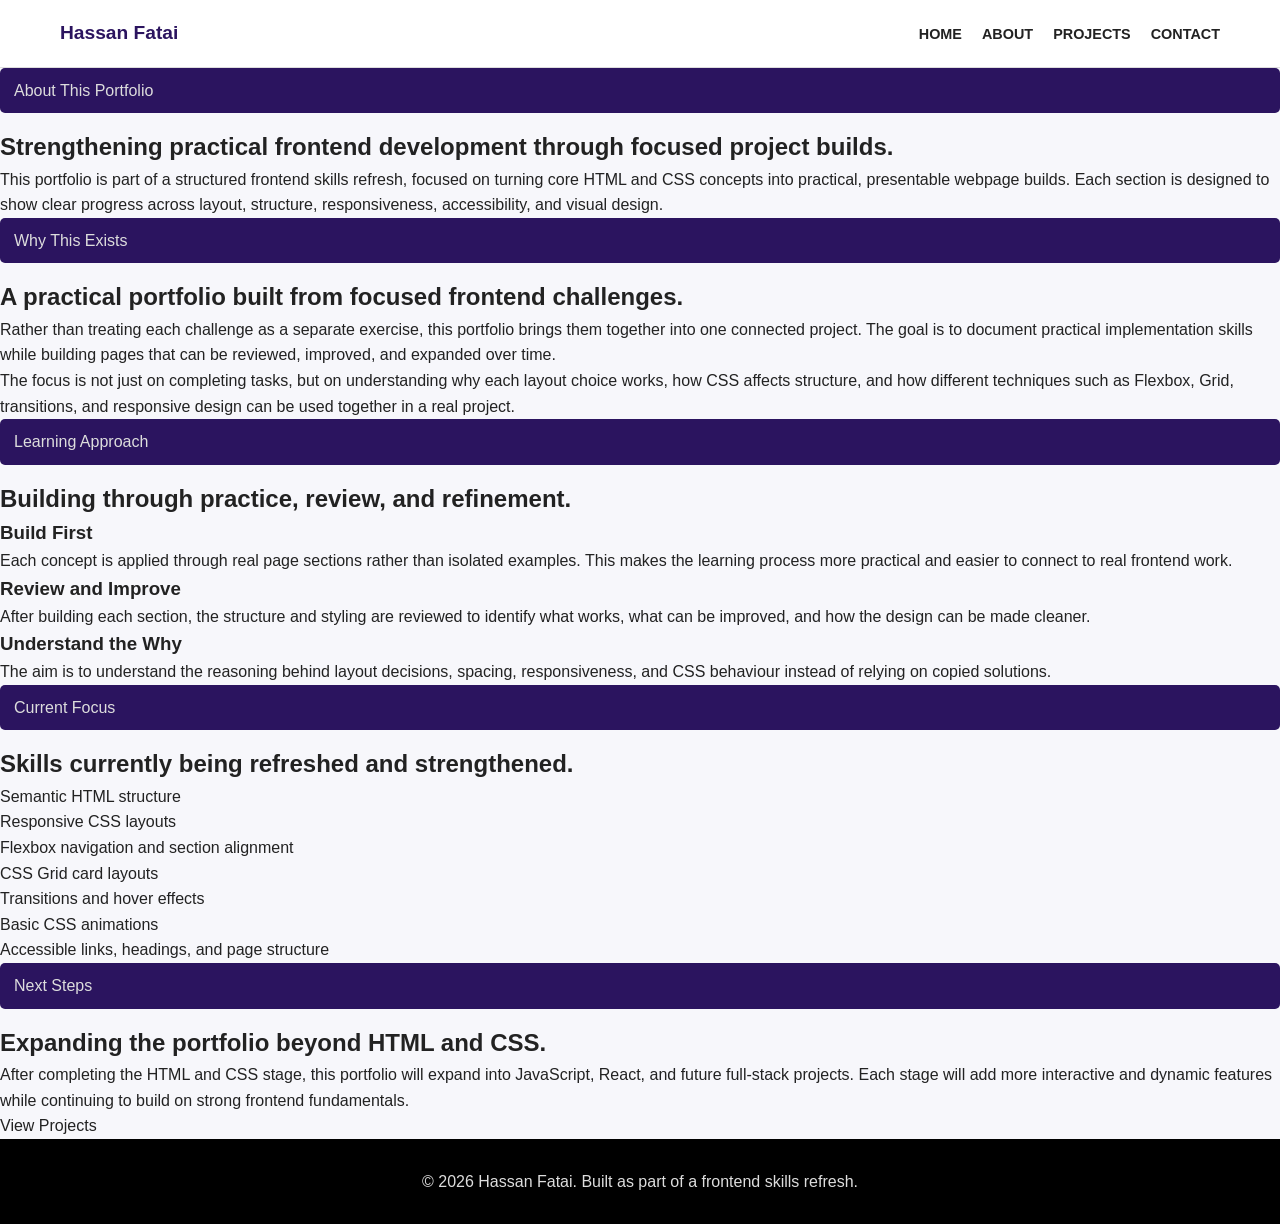
==== about.html @ c996f09a "Created about page skeleton, improved some styling" ====
<!DOCTYPE html>
<html lang="en">
<head>
    <meta charset="UTF-8">
    <meta name="viewport" content="width=device-width, initial-scale=1.0">
    <title>PORTFOLIO | ABOUT</title>
    <link rel="stylesheet" href="style.css">
</head>
<body>
    <header class="site-header">
        <nav class="nav-bar">
            <a href="index.html" class="logo">Hassan Fatai</a>
            <ul class="page-links">
                <li><a href="index.html">HOME</a></li>
                <li><a href="about.html">ABOUT</a></li>
                <li><a href="projects.html">PROJECTS</a></li>
                <li><a href="contact.html">CONTACT</a></li>
            </ul>
        </nav>
    </header>
    <main>
        <section class="about-hero">
            <p class="section-label">About This Portfolio</p>
            <h1>Strengthening practical frontend development through focused project builds.</h1>
            <p>
                This portfolio is part of a structured frontend skills refresh, focused on turning core HTML and CSS concepts into practical, presentable webpage builds. Each section is designed to show clear progress across layout, structure, responsiveness, accessibility, and visual design.
            </p>
        </section>

        <section class="about-intro">
            <p class="section-label">Why This Exists</p>
            <h2>A practical portfolio built from focused frontend challenges.</h2>
            <p>
                Rather than treating each challenge as a separate exercise, this portfolio brings them together into one connected project. The goal is to document practical implementation skills while building pages that can be reviewed, improved, and expanded over time.
            </p>
            <p>
                The focus is not just on completing tasks, but on understanding why each layout choice works, how CSS affects structure, and how different techniques such as Flexbox, Grid, transitions, and responsive design can be used together in a real project.
            </p>
        </section>

        <section class="learning-approach">
            <p class="section-label">Learning Approach</p>
            <h2>Building through practice, review, and refinement.</h2>

            <div class="approach-grid">
                <article class="approach-card">
                    <h3>Build First</h3>
                    <p>
                        Each concept is applied through real page sections rather than isolated examples. This makes the learning process more practical and easier to connect to real frontend work.
                    </p>
                </article>

                <article class="approach-card">
                    <h3>Review and Improve</h3>
                    <p>
                        After building each section, the structure and styling are reviewed to identify what works, what can be improved, and how the design can be made cleaner.
                    </p>
                </article>

                <article class="approach-card">
                    <h3>Understand the Why</h3>
                    <p>
                        The aim is to understand the reasoning behind layout decisions, spacing, responsiveness, and CSS behaviour instead of relying on copied solutions.
                    </p>
                </article>
            </div>
        </section>

        <section class="current-focus">
            <p class="section-label">Current Focus</p>
            <h2>Skills currently being refreshed and strengthened.</h2>

            <ul>
                <li>Semantic HTML structure</li>
                <li>Responsive CSS layouts</li>
                <li>Flexbox navigation and section alignment</li>
                <li>CSS Grid card layouts</li>
                <li>Transitions and hover effects</li>
                <li>Basic CSS animations</li>
                <li>Accessible links, headings, and page structure</li>
            </ul>
        </section>

        <section class="next-steps">
            <p class="section-label">Next Steps</p>
            <h2>Expanding the portfolio beyond HTML and CSS.</h2>
            <p>
                After completing the HTML and CSS stage, this portfolio will expand into JavaScript, React, and future full-stack projects. Each stage will add more interactive and dynamic features while continuing to build on strong frontend fundamentals.
            </p>
            <a href="projects.html">View Projects</a>
        </section>
    </main>
    <footer class="site-footer">
        <p>&copy; 2026 Hassan Fatai. Built as part of a frontend skills refresh.</p>
    </footer>
</body>
</html>
---- style.css ----
* {
  margin: 0;
  padding: 0;
  box-sizing: border-box;
}

html{
    scroll-behavior: smooth;
}

body{
    font-family: Arial, Helvetica, sans-serif;
    background-color: #f7f7fb;
    color: #222;
    line-height: 1.6;
}

a{
    text-decoration: none;
    color: inherit;
}
.site-header{
    background-color: white;
    border-bottom: 1px solid #ddd;
    position: sticky;
    top: 0;
    z-index: 10;
}

.nav-bar{
    margin: 0 auto;
    padding: 18px 60px;
    display: flex;
    justify-content: space-between;
    align-items: center;
}

.logo{
    font-weight: bold;
    font-size: 1.2rem;
    color: #2b145f;
}

.page-links{
    display: flex;
    gap: 20px;
    list-style: none;
}

.page-links a{
    font-weight: bold;
    font-size: 0.9rem;
}

.page-links a:hover{
    color: #5938ff;
}

.site-footer{
    background-color: #000;
    color: #ddd;
    text-align: center;
    padding: 30px;
}

.section-label{
    background-color: #2b145f;
    padding: 10px 14px;
    border-radius: 5px;
    color: #ddd;
    margin-bottom: 15px;
}

                            /*////////////////HOME PAGE///////////////////*/

.hero{
    display: flex;
    justify-content: center;
    align-items: center;
    padding: 40px 20px;
    gap: 100px;
}

.hero .section-label{
    background-color: inherit;
    color: #000;
    padding: 0;
    margin: 0;
}

@keyframes fadeInUp {
    from {
        opacity: 0;
        translate: 0 20px;
    }

    to {
        opacity: 1;
        translate: 0 0;
    }
}

.hero-content, 
.hero-summary{
    max-width: 450px;
    border: 1px solid #ddd;
    border-top-left-radius: 10px;
    border-bottom-right-radius: 10px;
    padding: 10px;
    box-shadow: -10px 10px #ddd;
    transition: box-shadow 0.5s ease, transform 0.5s ease;
    opacity: 0;
    animation: fadeInUp 1s ease forwards;
}

.hero-content:hover, .hero-summary:hover{
    box-shadow: -10px 10px hsl(0, 0%, 70%);
    transform: translateY(-3px);
}

.hero-content h1 {
    font-size: 2.6rem;
    line-height: 1.2;
    margin-bottom: 15px;
}

.hero-links {
    display: flex;
    gap: 10px;
    margin-top: 15px;
}

.hero-links a {
    background-color: #2b145f;
    padding: 8px 12px;
    border-radius: 5px;
    color: #ffffff;
    font-weight: bold;
}

.hero-links a:hover{
    color: #000;
    background-color: hsl(0, 0%, 70%);
}

.hero-summary {
    line-height: 1.6;
    animation-delay: 0.4s;
}

.hero-summary p {
    margin: 20px 0;
}

.hero-summary li {
    list-style: none;
    margin-bottom: 16px;
}

.hero-summary h3{
    font-size: 30px;
}

.hero-summary li{
    list-style: none;
}

.intro-section{
    display: flex;
    flex-direction: column;
    align-items: center;
    padding: 30px;
    max-width: 800px;
    margin: 50px auto;
}

.intro-section h2 {
    text-align: center;
    margin-bottom: 15px;
    font-size: 1.8rem;
}

.intro-section p:not(.section-label) {
    text-align: center;
    font-size: 1.05rem;
}

.focus-section{
    display: flex;
    flex-direction: column;
    align-items: center;
    padding: 30px;
}

.focus-section .section-label{
    background-color: #2b145f;
    padding: 10px 14px;
    border-radius: 5px;
    color: #ddd;
    margin-bottom: 15px;
}

.focus-section h2{
    margin-bottom: 15px;
}

.focus-grid {
    display: grid;
    grid-template-columns: repeat(4, 1fr);
    gap: 20px;
    max-width: 1100px;
    margin-top: 20px;
}

.focus-card{
    text-align: center;
    line-height: 2rem;
    max-width: 250px;
    min-height: 250px;
    padding: 15px;
    border: 1px solid #ddd;
    border-top-left-radius: 5px;
    border-bottom-right-radius: 5px;
    box-shadow: -10px 10px #ddd;
    transition: box-shadow 0.5s ease, transform 0.5s ease;
}

.focus-card h3 {
    margin-bottom: 25px;
}

.focus-card p {
    line-height: 1.8;
}

.focus-card:hover{
    box-shadow: -10px 10px hsl(0, 0%, 70%);
    transform: translateY(-3px);
}

.featured-projects{
    padding: 30px;
    display: flex;
    flex-direction: column;
    align-items: center;
}

.featured-projects .section-label{
    background-color: #2b145f;
    padding: 10px 14px;
    border-radius: 5px;
    color: #ddd;
    margin-bottom: 15px;
}

.project-preview-grid{
    display: grid;
    grid-template-columns: repeat(3, 1fr);
    gap: 20px;
    max-width: 1100px;
    margin-top: 20px;
}

.project-preview-card{
    text-align: center;
    line-height: 2rem;
    min-height: 250px;
    padding: 15px;
    border: 1px solid #ddd;
    border-top-left-radius: 5px;
    border-bottom-right-radius: 5px;
    box-shadow: -10px 10px #ddd;
    transition: box-shadow 0.5s ease, transform 0.5s ease;
}

.project-preview-card h3 {
    margin-bottom: 15px;
}

.project-preview-card p {
    margin-bottom: 20px;
    line-height: 1.8;
}

.project-preview-card a {
    display: inline-block;
    background-color: #2b145f;
    padding: 8px 12px;
    border-radius: 5px;
    color: #ffffff;
    font-weight: bold;
    transition: background-color 0.5s ease, color 0.5s ease;
}

.project-preview-card a:hover{
    color: #000;
    background-color: hsl(0, 0%, 70%);
}

.project-preview-card:hover{
    box-shadow: -10px 10px hsl(0, 0%, 70%);
    transform: translateY(-3px);
}

.cta-section{
    max-width: 800px;
    margin: 0 auto;
    padding: 30px;
    text-align: center;
}

.cta-section h2 {
    margin-bottom: 15px;
}

.cta-section p {
    margin-bottom: 20px;
    line-height: 1.8;
}

.cta-section a{
    background-color: #2b145f;
    padding: 8px 12px;
    border-radius: 5px;
    color: #ffffff;
    font-weight: bold;
    transition: background-color 0.5s ease, color 0.5s ease;
}

.cta-section a:hover{
    color: #000;
    background-color: hsl(0, 0%, 70%);
}

/*TABLET SCREENS*/
@media(max-width : 1050px){
    .hero {
        gap: 50px;
        padding: 40px 30px;
    }
    .focus-grid{
        grid-template-columns: repeat(3,1fr);
    }
    .focus-card:last-child{
        grid-column: 2 / 3Okay;
    }
    .project-preview-grid{
        grid-template-columns: repeat(2, 1fr);
    }
    .project-preview-card:last-child {
        grid-column: 1 / 3;
        justify-self: center;
        width: 50%;
    }
}

/*MOBILE SCREENS*/
@media(max-width : 600px){
    .nav-bar{
        flex-direction: column;
    }
    .hero{
        flex-direction: column;
    }
    .focus-section,
    .featured-projects,
    .cta-section {
        text-align: center;
    }
    .focus-grid{
        grid-template-columns: repeat(1,1fr);
    }
    .focus-card:last-child{
        grid-column: auto;
    }
    .project-preview-grid{
        grid-template-columns: repeat(1, 1fr);
    }
    .project-preview-card:last-child {
        grid-column: auto;
        width: 100%;
    }
}
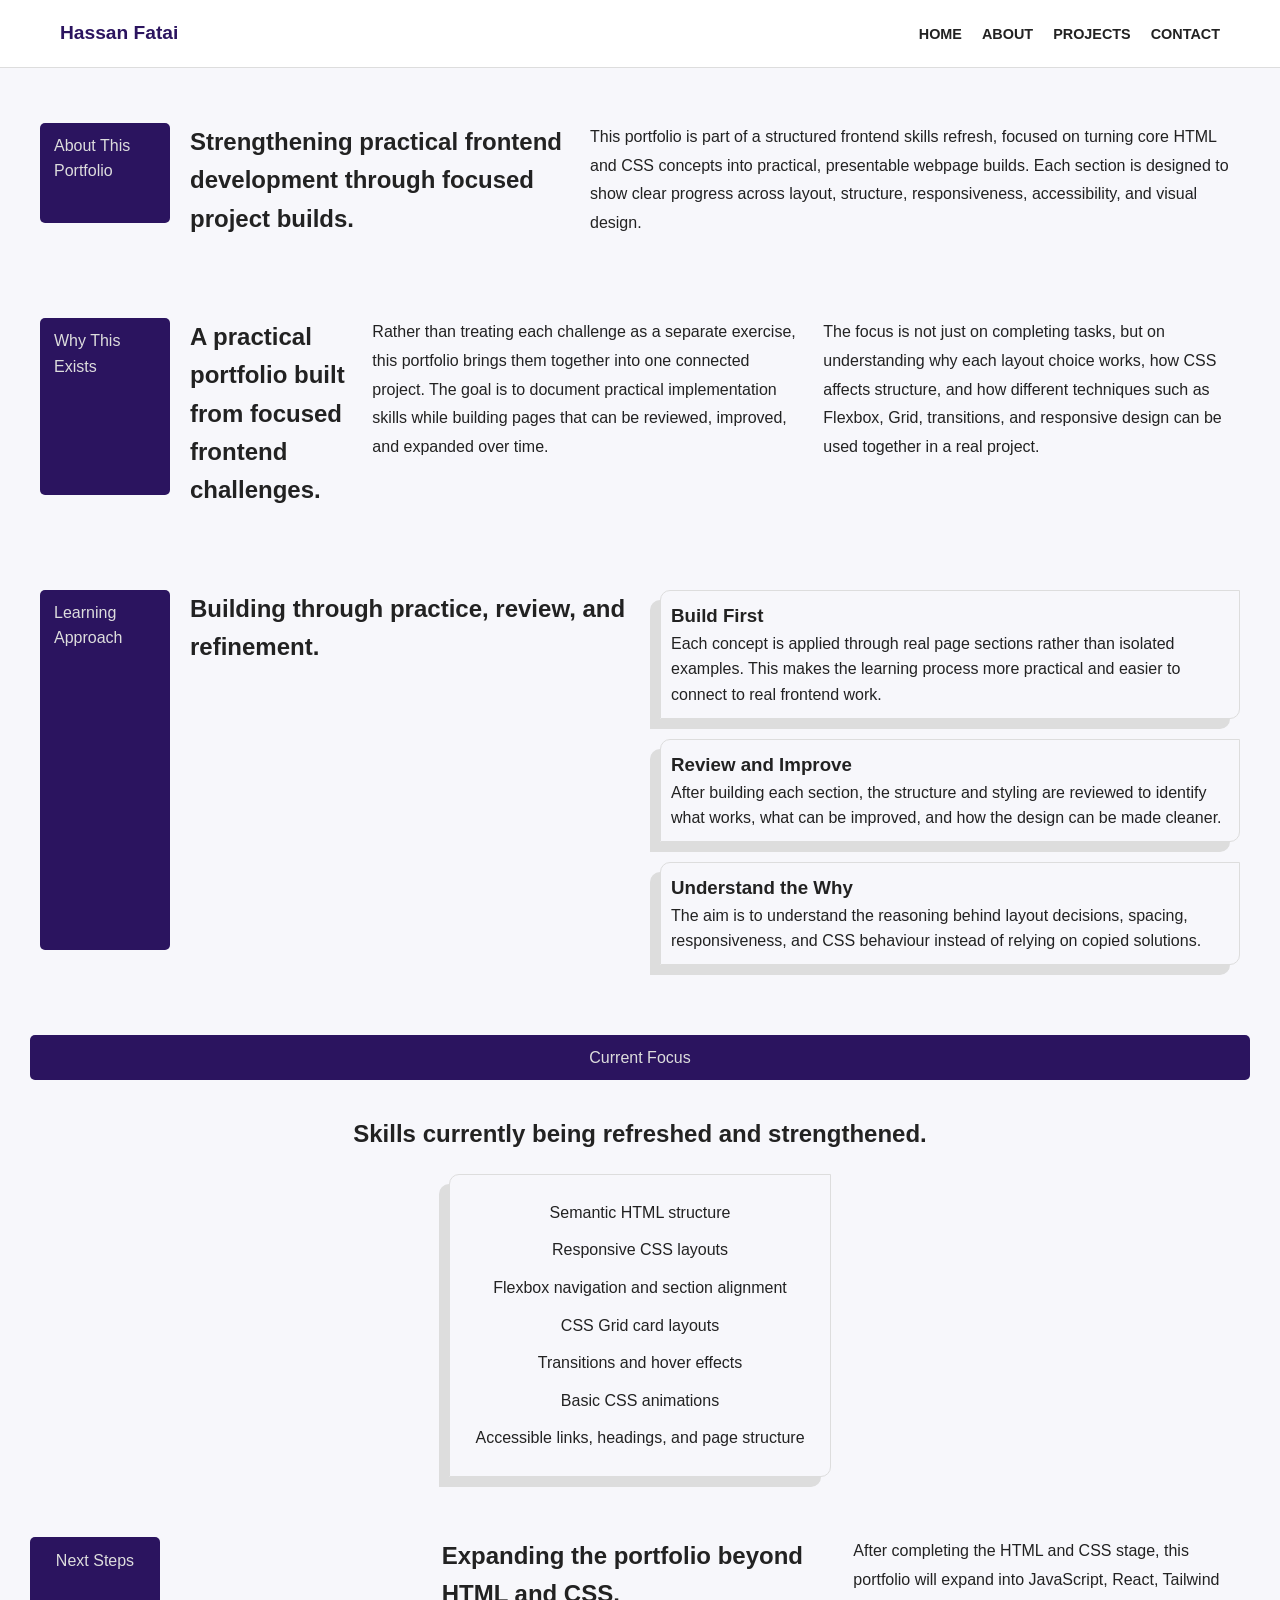
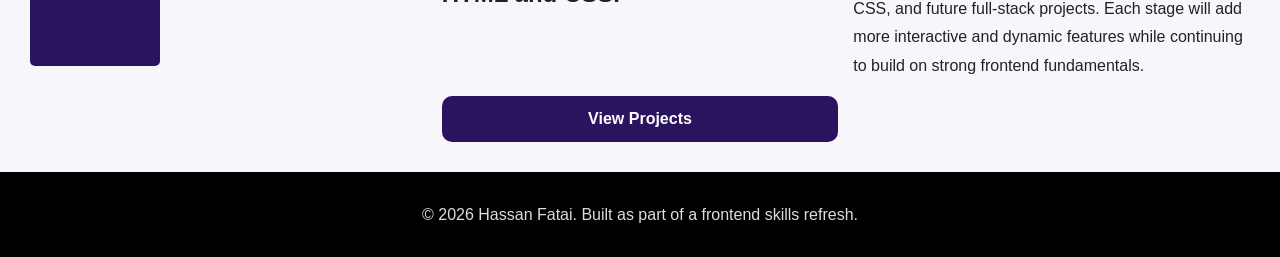
==== commit 457b870d: "About page styling with responsiveness" ====
--- a/about.html
+++ b/about.html
@@ -85,7 +85,7 @@
             <p class="section-label">Next Steps</p>
             <h2>Expanding the portfolio beyond HTML and CSS.</h2>
             <p>
-                After completing the HTML and CSS stage, this portfolio will expand into JavaScript, React, and future full-stack projects. Each stage will add more interactive and dynamic features while continuing to build on strong frontend fundamentals.
+                After completing the HTML and CSS stage, this portfolio will expand into JavaScript, React, Tailwind CSS, and future full-stack projects. Each stage will add more interactive and dynamic features while continuing to build on strong frontend fundamentals.
             </p>
             <a href="projects.html">View Projects</a>
         </section>
--- a/style.css
+++ b/style.css
@@ -342,7 +342,7 @@
         grid-template-columns: repeat(3,1fr);
     }
     .focus-card:last-child{
-        grid-column: 2 / 3Okay;
+        grid-column: 2 / 3;
     }
     .project-preview-grid{
         grid-template-columns: repeat(2, 1fr);
@@ -380,4 +380,163 @@
         grid-column: auto;
         width: 100%;
     }
+}
+
+                            /*////////////////ABOUT PAGE///////////////////*/
+.about-hero{
+    display: flex;
+    margin-top: 15px;
+    padding: 40px;
+    gap: 20px;
+}
+
+
+.about-intro{
+    display: flex;
+    padding: 40px;
+    gap: 20px;
+}
+
+.learning-approach{
+    display: flex;
+    padding: 40px;
+    gap: 20px;
+}
+
+.approach-grid{
+    display: grid;
+    grid-template-columns: 1fr;
+    gap: 20px;
+    flex: 1;
+}
+
+.approach-card{
+    padding: 10px;
+    border: 1px solid #ddd;
+    border-top-left-radius: 10px;
+    border-bottom-right-radius: 10px;
+    box-shadow: -10px 10px #ddd;
+    transition: 0.5s;
+}
+
+.approach-card:hover{
+    box-shadow: -10px 10px hsl(0, 0%, 70%);
+    transform: translateY(-3px);
+}
+
+.current-focus{
+    display: flex;
+    flex-direction: column;
+    padding: 30px;
+    gap: 20px;
+    text-align: center;
+}
+
+.current-focus ul{
+    list-style: none;
+    max-width: 600px;
+    margin: 0 auto;
+    padding: 25px;
+    border: 1px solid #ddd;
+    border-top-left-radius: 10px;
+    border-bottom-right-radius: 10px;
+    box-shadow: -10px 10px #ddd;
+}
+
+.current-focus li{
+    margin-bottom: 12px;
+}
+
+.current-focus li:last-child{
+    margin-bottom: 0;
+}
+
+.next-steps{
+    display: grid;
+    grid-template-columns: repeat(3, 1fr);
+    padding: 30px;
+    gap: 15px;
+}
+
+.next-steps a{
+    background-color: #2b145f;
+    padding: 10px;
+    color: #ffffff;
+    text-align: center;
+    border-radius: 10px;
+    grid-column: 2/3;
+    transition: 0.5s;
+    font-weight: bold;
+}
+
+.next-steps a:hover{
+    color: #000;
+    background-color: #ddd;
+}
+.about-hero .section-label,
+.about-intro .section-label,
+.learning-approach .section-label,
+.next-steps .section-label {
+    flex-shrink: 0;
+    width: 130px;
+    min-height: 90px;
+    display: flex;
+    justify-content: center;
+    text-align: left;
+}
+
+.about-hero h1,
+.about-intro h2,
+.learning-approach h2,
+.next-steps h2 {
+    max-width: 450px;
+}
+.about-hero p:not(.section-label),
+.about-intro p:not(.section-label),
+.next-steps p {
+    max-width: 650px;
+    line-height: 1.8;
+}
+
+@media(max-width: 1050px){
+    .about-hero,
+    .about-intro,
+    .learning-approach,
+    .current-focus,
+    .next-steps{
+        max-width: 1000px;
+    }
+    .learning-approach{
+        flex-direction: column;
+        align-items: center;
+        text-align: center;
+    }
+    .learning-approach .section-label{
+        width: 100%;
+        min-height: auto;
+    }
+}
+
+@media(max-width: 600px) {
+    .about-hero,
+    .about-intro,
+    .learning-approach,
+    .current-focus,
+    .next-steps{
+        display: flex;
+        flex-direction: column;
+        align-items: center;
+        text-align: center;
+    }
+
+    .about-hero .section-label,
+    .about-intro .section-label,
+    .learning-approach .section-label,
+    .current-focus .section-label,
+    .next-steps .section-label{
+        align-items: center;
+        justify-content: center;
+        width: 100%;
+        min-height: auto;
+    }
 }
